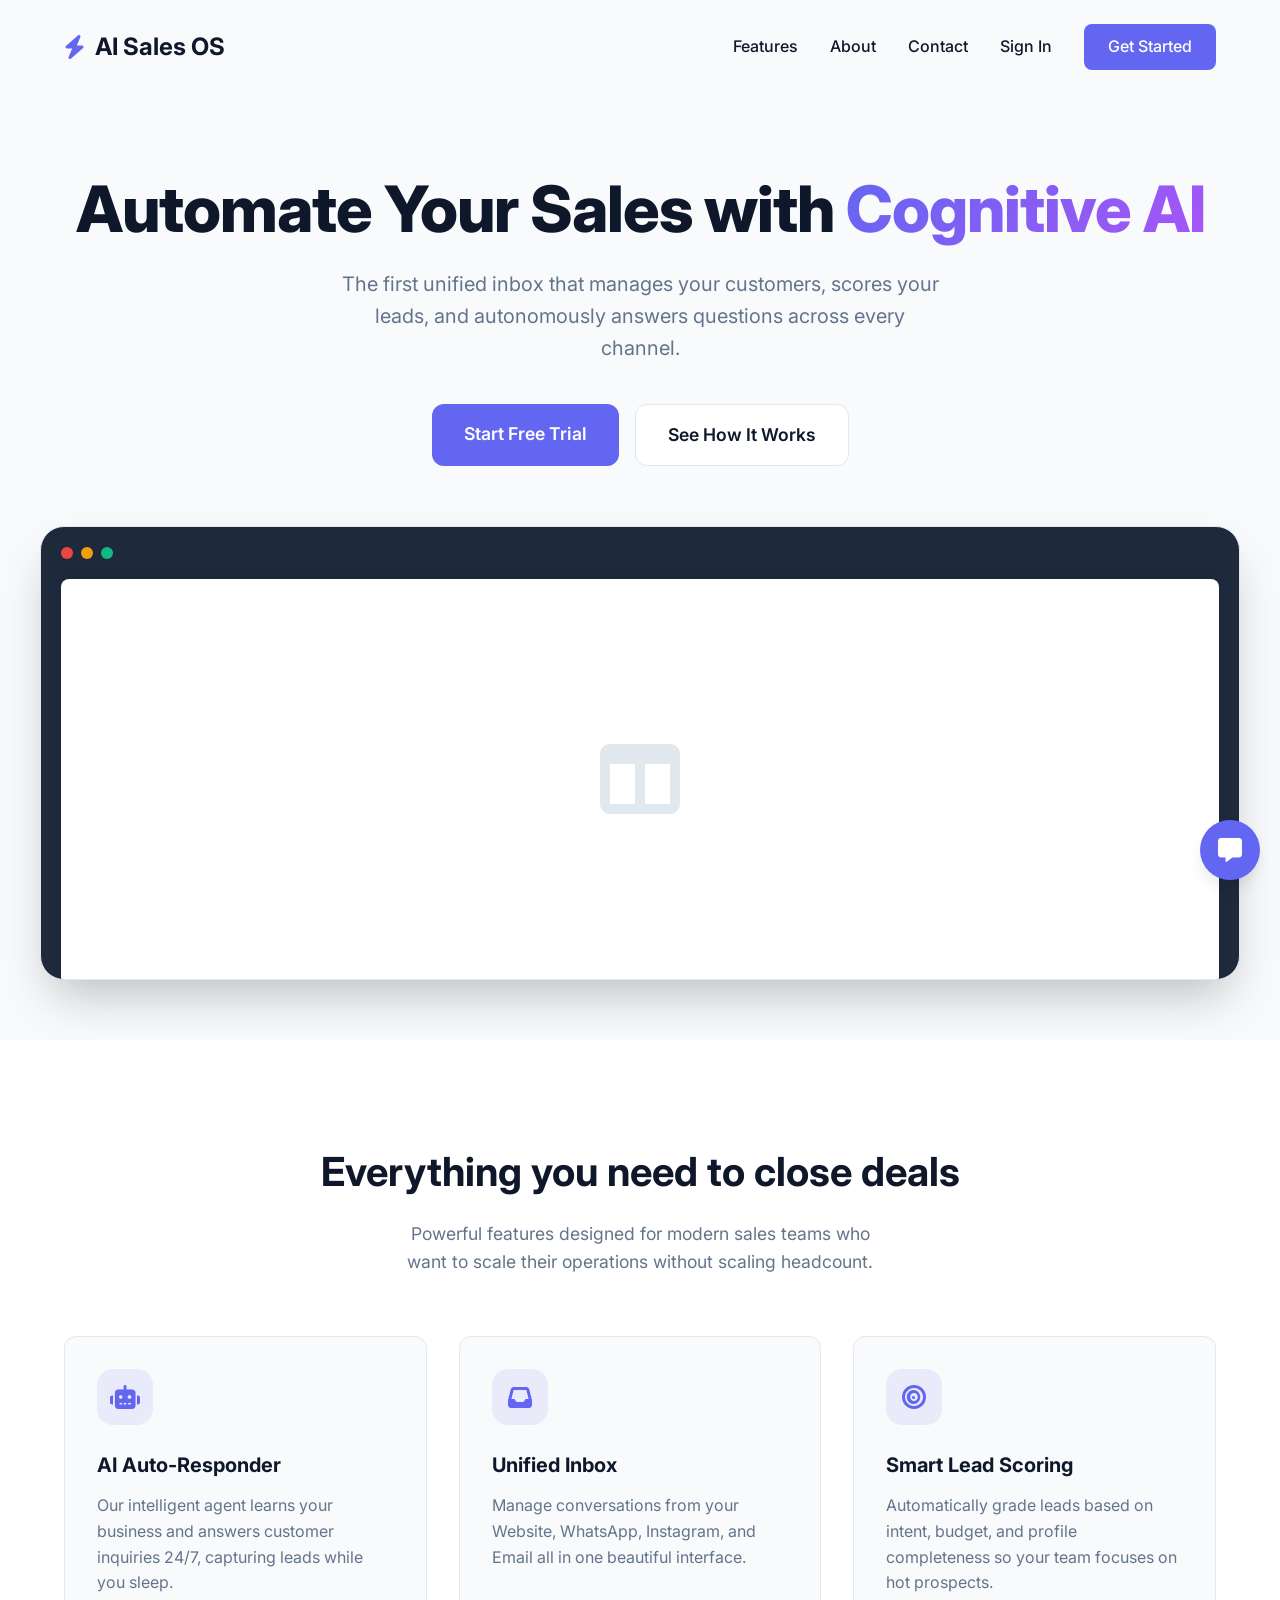
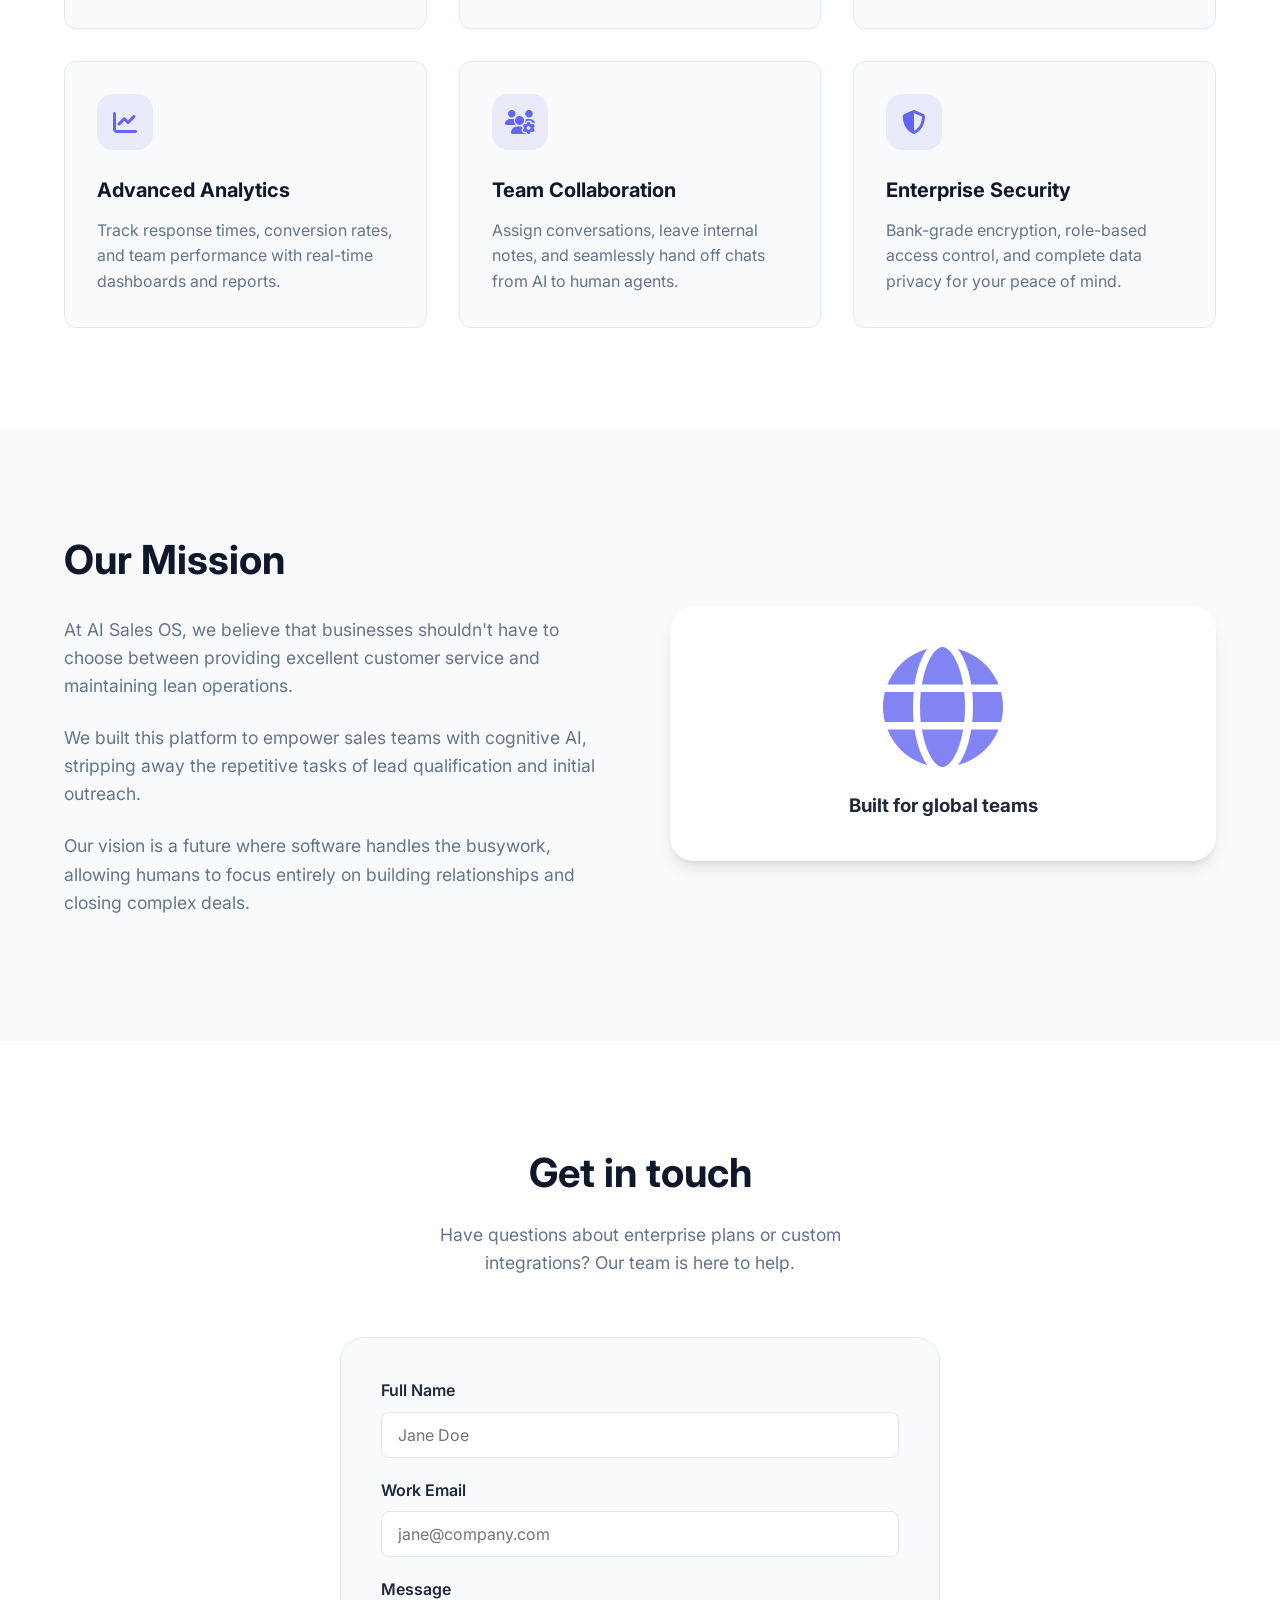
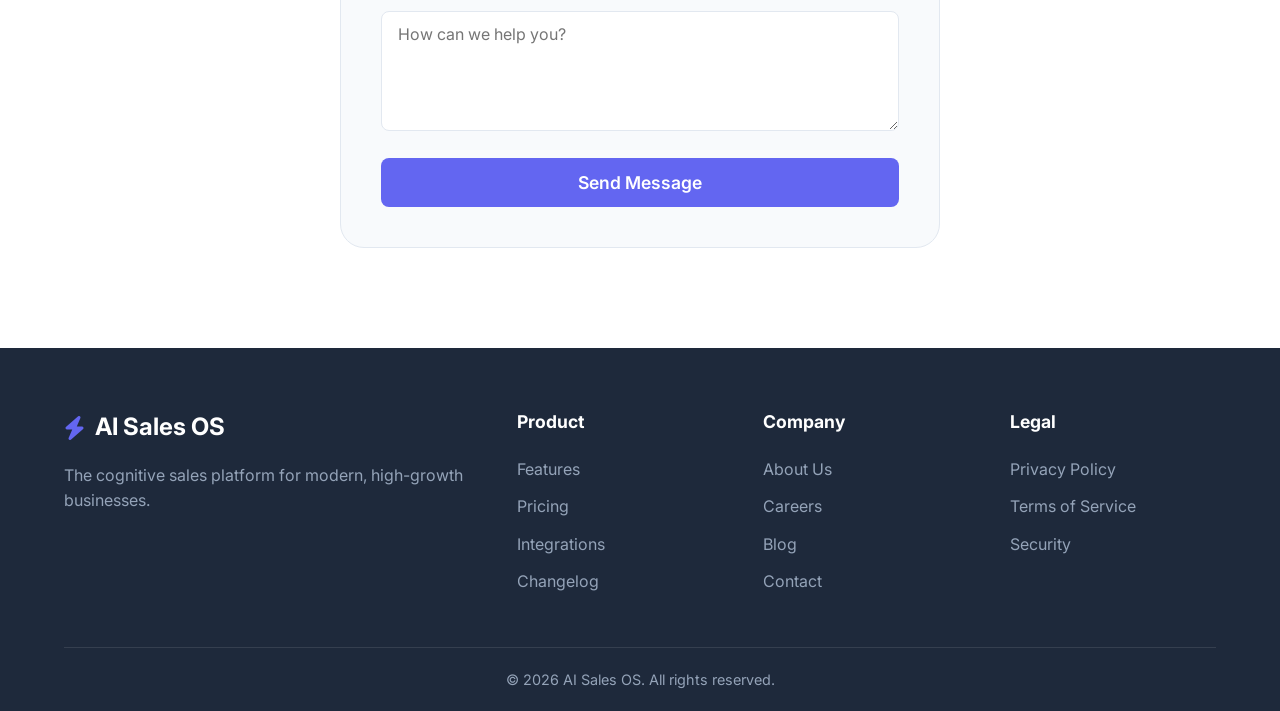
==== frontend/index.html @ f91dd50d "chore: prepare for Render Free deployment" ====
<!DOCTYPE html>
<html lang="en">
<head>
    <meta charset="UTF-8">
    <meta name="viewport" content="width=device-width, initial-scale=1.0">
    <title>AI Sales OS - Automate Your Sales Funnel</title>
    <!-- Inter Font -->
    <link rel="preconnect" href="https://fonts.googleapis.com">
    <link rel="preconnect" href="https://fonts.gstatic.com" crossorigin>
    <link href="https://fonts.googleapis.com/css2?family=Inter:wght@300;400;500;600;700;800&display=swap" rel="stylesheet">
    <!-- FontAwesome -->
    <link rel="stylesheet" href="https://cdnjs.cloudflare.com/ajax/libs/font-awesome/6.4.0/css/all.min.css">
    
    <style>
        :root {
            --primary: #6366f1;
            --primary-hover: #4f46e5;
            --secondary: #1e293b;
            --bg-body: #f8fafc;
            --bg-card: #ffffff;
            --text-main: #0f172a;
            --text-muted: #64748b;
            --border: #e2e8f0;
            --radius-md: 12px;
            --radius-lg: 24px;
            --shadow-md: 0 10px 15px -3px rgba(0, 0, 0, 0.1), 0 4px 6px -4px rgba(0, 0, 0, 0.1);
        }

        * {
            margin: 0;
            padding: 0;
            box-sizing: border-box;
            font-family: 'Inter', sans-serif;
        }

        body {
            background-color: var(--bg-body);
            color: var(--text-main);
            line-height: 1.6;
        }

        a {
            text-decoration: none;
            color: inherit;
        }

        .container {
            max-width: 1200px;
            margin: 0 auto;
            padding: 0 24px;
        }

        /* Navbar */
        .navbar {
            display: flex;
            justify-content: space-between;
            align-items: center;
            padding: 24px 0;
        }

        .logo {
            font-size: 1.5rem;
            font-weight: 700;
            display: flex;
            align-items: center;
            gap: 10px;
        }

        .logo i {
            color: var(--primary);
        }

        .nav-links {
            display: flex;
            gap: 32px;
            align-items: center;
        }

        .nav-links a {
            font-weight: 500;
            color: var(--text-main);
            transition: color 0.2s;
        }

        .nav-links a:hover {
            color: var(--primary);
        }

        .btn-login {
            font-weight: 600;
        }

        .btn-signup {
            background: var(--primary);
            color: white !important;
            padding: 10px 24px;
            border-radius: 8px;
            font-weight: 600;
            transition: all 0.3s ease;
        }

        .btn-signup:hover {
            background: var(--primary-hover);
            box-shadow: 0 4px 12px rgba(99, 102, 241, 0.3);
            transform: translateY(-2px);
        }

        /* Hero Section */
        .hero {
            text-align: center;
            padding: 80px 0 60px;
        }

        .hero h1 {
            font-size: 4rem;
            font-weight: 800;
            letter-spacing: -1px;
            margin-bottom: 24px;
            line-height: 1.1;
        }

        .hero h1 span {
            background: linear-gradient(135deg, var(--primary), #a855f7);
            -webkit-background-clip: text;
            -webkit-text-fill-color: transparent;
        }

        .hero p {
            font-size: 1.25rem;
            color: var(--text-muted);
            max-width: 600px;
            margin: 0 auto 40px;
        }

        .hero-cta {
            display: flex;
            justify-content: center;
            gap: 16px;
        }

        .btn-primary-lg {
            background: var(--primary);
            color: white;
            padding: 16px 32px;
            border-radius: 12px;
            font-size: 1.1rem;
            font-weight: 600;
            transition: all 0.3s ease;
        }

        .btn-primary-lg:hover {
            background: var(--primary-hover);
            box-shadow: 0 10px 20px -10px var(--primary);
            transform: translateY(-2px);
        }

        .btn-secondary-lg {
            background: white;
            color: var(--text-main);
            border: 1px solid var(--border);
            padding: 16px 32px;
            border-radius: 12px;
            font-size: 1.1rem;
            font-weight: 600;
            transition: all 0.3s ease;
        }

        .btn-secondary-lg:hover {
            background: #f1f5f9;
        }

        .hero-image {
            margin-top: 60px;
            border-radius: var(--radius-lg);
            box-shadow: 0 25px 50px -12px rgba(0, 0, 0, 0.25);
            border: 1px solid var(--border);
            overflow: hidden;
            background: var(--secondary);
            padding-top: 20px;
        }

        .hero-image img {
            width: 100%;
            display: block;
            border-radius: 0 0 var(--radius-lg) var(--radius-lg);
        }

        /* Features Section */
        .features {
            padding: 100px 0;
            background: white;
        }

        .section-header {
            text-align: center;
            margin-bottom: 60px;
        }

        .section-header h2 {
            font-size: 2.5rem;
            font-weight: 700;
            margin-bottom: 16px;
        }

        .section-header p {
            font-size: 1.1rem;
            color: var(--text-muted);
            max-width: 500px;
            margin: 0 auto;
        }

        .features-grid {
            display: grid;
            grid-template-columns: repeat(auto-fit, minmax(300px, 1fr));
            gap: 32px;
        }

        .feature-card {
            background: var(--bg-body);
            padding: 32px;
            border-radius: var(--radius-md);
            border: 1px solid var(--border);
            transition: transform 0.3s ease;
        }

        .feature-card:hover {
            transform: translateY(-5px);
            box-shadow: var(--shadow-md);
        }

        .feature-icon {
            width: 56px;
            height: 56px;
            background: rgba(99, 102, 241, 0.1);
            color: var(--primary);
            border-radius: 16px;
            display: flex;
            align-items: center;
            justify-content: center;
            font-size: 24px;
            margin-bottom: 24px;
        }

        .feature-card h3 {
            font-size: 1.25rem;
            margin-bottom: 12px;
        }

        .feature-card p {
            color: var(--text-muted);
        }

        /* About Section */
        .about {
            padding: 100px 0;
            background: var(--bg-body);
        }

        .about-content {
            display: grid;
            grid-template-columns: 1fr 1fr;
            gap: 60px;
            align-items: center;
        }

        .about-text h2 {
            font-size: 2.5rem;
            font-weight: 700;
            margin-bottom: 24px;
        }

        .about-text p {
            font-size: 1.1rem;
            color: var(--text-muted);
            margin-bottom: 24px;
        }

        .about-image {
            background: white;
            border-radius: var(--radius-lg);
            padding: 40px;
            box-shadow: var(--shadow-md);
            text-align: center;
        }

        .about-image i {
            font-size: 120px;
            color: var(--primary);
            opacity: 0.8;
        }

        /* Contact Section */
        .contact {
            padding: 100px 0;
            background: white;
        }

        .contact-form {
            max-width: 600px;
            margin: 0 auto;
            background: var(--bg-body);
            padding: 40px;
            border-radius: var(--radius-lg);
            border: 1px solid var(--border);
        }

        .form-group {
            margin-bottom: 20px;
        }

        .form-group label {
            display: block;
            margin-bottom: 8px;
            font-weight: 600;
            color: var(--secondary);
        }

        .form-group input, .form-group textarea {
            width: 100%;
            padding: 12px 16px;
            border: 1px solid var(--border);
            border-radius: 8px;
            font-family: inherit;
            font-size: 1rem;
        }

        .form-group textarea {
            resize: vertical;
            min-height: 120px;
        }

        .btn-submit {
            width: 100%;
            background: var(--primary);
            color: white;
            padding: 14px;
            border: none;
            border-radius: 8px;
            font-size: 1.1rem;
            font-weight: 600;
            cursor: pointer;
            transition: background 0.3s ease;
        }

        .btn-submit:hover {
            background: var(--primary-hover);
        }

        /* Footer */
        .footer {
            background: var(--secondary);
            color: white;
            padding: 60px 0 20px;
        }

        .footer-grid {
            display: grid;
            grid-template-columns: 2fr 1fr 1fr 1fr;
            gap: 40px;
            margin-bottom: 40px;
        }

        .footer-brand p {
            color: #94a3b8;
            margin-top: 16px;
        }

        .footer-links h4 {
            font-size: 1.1rem;
            margin-bottom: 20px;
        }

        .footer-links ul {
            list-style: none;
        }

        .footer-links li {
            margin-bottom: 12px;
        }

        .footer-links a {
            color: #94a3b8;
            transition: color 0.2s;
        }

        .footer-links a:hover {
            color: white;
        }

        .footer-bottom {
            border-top: 1px solid rgba(255, 255, 255, 0.1);
            padding-top: 20px;
            text-align: center;
            color: #94a3b8;
            font-size: 0.9rem;
        }

        /* Mobile Responsive */
        @media (max-width: 768px) {
            .nav-links { display: none; }
            .hero h1 { font-size: 2.5rem; }
            .hero-cta { flex-direction: column; }
            .about-content { grid-template-columns: 1fr; }
            .footer-grid { grid-template-columns: 1fr; }
        }
    </style>
</head>
<body>

    <!-- Navbar -->
    <div class="container">
        <nav class="navbar">
            <div class="logo">
                <i class="fa-solid fa-bolt"></i>
                AI Sales OS
            </div>
            <div class="nav-links">
                <a href="#features">Features</a>
                <a href="#about">About</a>
                <a href="#contact">Contact</a>
                <a href="/login.html" class="btn-login">Sign In</a>
                <a href="/signup.html" class="btn-signup">Get Started</a>
            </div>
        </nav>
    </div>

    <!-- Hero Section -->
    <section class="hero container">
        <h1>Automate Your Sales with <span>Cognitive AI</span></h1>
        <p>The first unified inbox that manages your customers, scores your leads, and autonomously answers questions across every channel.</p>
        <div class="hero-cta">
            <a href="/signup.html" class="btn-primary-lg">Start Free Trial</a>
            <a href="#features" class="btn-secondary-lg">See How It Works</a>
        </div>
        <div class="hero-image">
            <!-- Simulated dashboard screenshot placeholder -->
            <div style="display: flex; gap: 8px; padding: 0 20px 20px;">
                <div style="width: 12px; height: 12px; border-radius: 50%; background: #ef4444;"></div>
                <div style="width: 12px; height: 12px; border-radius: 50%; background: #f59e0b;"></div>
                <div style="width: 12px; height: 12px; border-radius: 50%; background: #10b981;"></div>
            </div>
            <div style="height: 400px; background: white; border-radius: 8px 8px 0 0; margin: 0 20px; box-shadow: 0 -4px 10px rgba(0,0,0,0.05); display: flex; align-items: center; justify-content: center; color: var(--border);">
                <i class="fa-solid fa-table-columns" style="font-size: 80px;"></i>
            </div>
        </div>
    </section>

    <!-- Features Section -->
    <section id="features" class="features">
        <div class="container">
            <div class="section-header">
                <h2>Everything you need to close deals</h2>
                <p>Powerful features designed for modern sales teams who want to scale their operations without scaling headcount.</p>
            </div>
            <div class="features-grid">
                <div class="feature-card">
                    <div class="feature-icon"><i class="fa-solid fa-robot"></i></div>
                    <h3>AI Auto-Responder</h3>
                    <p>Our intelligent agent learns your business and answers customer inquiries 24/7, capturing leads while you sleep.</p>
                </div>
                <div class="feature-card">
                    <div class="feature-icon"><i class="fa-solid fa-inbox"></i></div>
                    <h3>Unified Inbox</h3>
                    <p>Manage conversations from your Website, WhatsApp, Instagram, and Email all in one beautiful interface.</p>
                </div>
                <div class="feature-card">
                    <div class="feature-icon"><i class="fa-solid fa-bullseye"></i></div>
                    <h3>Smart Lead Scoring</h3>
                    <p>Automatically grade leads based on intent, budget, and profile completeness so your team focuses on hot prospects.</p>
                </div>
                <div class="feature-card">
                    <div class="feature-icon"><i class="fa-solid fa-chart-line"></i></div>
                    <h3>Advanced Analytics</h3>
                    <p>Track response times, conversion rates, and team performance with real-time dashboards and reports.</p>
                </div>
                <div class="feature-card">
                    <div class="feature-icon"><i class="fa-solid fa-users-gear"></i></div>
                    <h3>Team Collaboration</h3>
                    <p>Assign conversations, leave internal notes, and seamlessly hand off chats from AI to human agents.</p>
                </div>
                <div class="feature-card">
                    <div class="feature-icon"><i class="fa-solid fa-shield-halved"></i></div>
                    <h3>Enterprise Security</h3>
                    <p>Bank-grade encryption, role-based access control, and complete data privacy for your peace of mind.</p>
                </div>
            </div>
        </div>
    </section>

    <!-- About Section -->
    <section id="about" class="about">
        <div class="container about-content">
            <div class="about-text">
                <h2>Our Mission</h2>
                <p>At AI Sales OS, we believe that businesses shouldn't have to choose between providing excellent customer service and maintaining lean operations.</p>
                <p>We built this platform to empower sales teams with cognitive AI, stripping away the repetitive tasks of lead qualification and initial outreach.</p>
                <p>Our vision is a future where software handles the busywork, allowing humans to focus entirely on building relationships and closing complex deals.</p>
            </div>
            <div class="about-image">
                <i class="fa-solid fa-globe"></i>
                <h3 style="margin-top: 24px; color: var(--secondary);">Built for global teams</h3>
            </div>
        </div>
    </section>

    <!-- Contact Section -->
    <section id="contact" class="contact">
        <div class="container">
            <div class="section-header">
                <h2>Get in touch</h2>
                <p>Have questions about enterprise plans or custom integrations? Our team is here to help.</p>
            </div>
            <div class="contact-form">
                <form onsubmit="event.preventDefault(); alert('Message sent successfully!');">
                    <div class="form-group">
                        <label>Full Name</label>
                        <input type="text" placeholder="Jane Doe" required>
                    </div>
                    <div class="form-group">
                        <label>Work Email</label>
                        <input type="email" placeholder="jane@company.com" required>
                    </div>
                    <div class="form-group">
                        <label>Message</label>
                        <textarea placeholder="How can we help you?" required></textarea>
                    </div>
                    <button type="submit" class="btn-submit">Send Message</button>
                </form>
            </div>
        </div>
    </section>

    <!-- Footer -->
    <footer class="footer">
        <div class="container">
            <div class="footer-grid">
                <div class="footer-brand">
                    <div class="logo">
                        <i class="fa-solid fa-bolt"></i>
                        AI Sales OS
                    </div>
                    <p>The cognitive sales platform for modern, high-growth businesses.</p>
                </div>
                <div class="footer-links">
                    <h4>Product</h4>
                    <ul>
                        <li><a href="#features">Features</a></li>
                        <li><a href="#">Pricing</a></li>
                        <li><a href="#">Integrations</a></li>
                        <li><a href="#">Changelog</a></li>
                    </ul>
                </div>
                <div class="footer-links">
                    <h4>Company</h4>
                    <ul>
                        <li><a href="#about">About Us</a></li>
                        <li><a href="#">Careers</a></li>
                        <li><a href="#">Blog</a></li>
                        <li><a href="#contact">Contact</a></li>
                    </ul>
                </div>
                <div class="footer-links">
                    <h4>Legal</h4>
                    <ul>
                        <li><a href="#">Privacy Policy</a></li>
                        <li><a href="#">Terms of Service</a></li>
                        <li><a href="#">Security</a></li>
                    </ul>
                </div>
            </div>
            <div class="footer-bottom">
                &copy; 2026 AI Sales OS. All rights reserved.
            </div>
        </div>
    </footer>


    <script>
        fetch('/api/branding').then(r=>r.json()).then(d=>{
            document.querySelectorAll('.logo-text').forEach(el=>el.textContent=d.company_name||'AI Sales OS');
            if(d.business_logo){
                document.querySelectorAll('.logo-icon').forEach(el=>el.innerHTML='<img src="'+d.business_logo+'" style="width:24px;height:24px;object-fit:contain;">');
            }
        }).catch(e=>console.error('Branding load error:', e));
    </script>
    
    <!-- Live Chat Widget UI -->
    <div id="chat-widget" style="position: fixed; bottom: 20px; right: 20px; z-index: 1000; font-family: 'Inter', sans-serif;">
        <!-- Chat Bubble Button -->
        <button id="chat-bubble" style="width: 60px; height: 60px; border-radius: 50%; background: var(--primary); color: white; border: none; box-shadow: 0 10px 15px -3px rgba(0,0,0,0.1); cursor: pointer; display: flex; align-items: center; justify-content: center; font-size: 24px; transition: transform 0.2s;">
            <i class="fa-solid fa-message"></i>
        </button>

        <!-- Chat Window -->
        <div id="chat-window" style="display: none; width: 350px; height: 500px; background: white; border-radius: 12px; box-shadow: 0 20px 25px -5px rgba(0,0,0,0.1), 0 10px 10px -5px rgba(0,0,0,0.04); flex-direction: column; overflow: hidden; position: absolute; bottom: 80px; right: 0;">
            <!-- Header -->
            <div style="background: var(--primary); color: white; padding: 16px; display: flex; justify-content: space-between; align-items: center;">
                <div style="font-weight: 600;">Chat with us</div>
                <button id="chat-close" style="background: none; border: none; color: white; cursor: pointer;"><i class="fa-solid fa-xmark"></i></button>
            </div>
            
            <!-- Start Chat Form -->
            <div id="chat-start-form" style="padding: 20px; display: flex; flex-direction: column; gap: 12px;">
                <p style="font-size: 0.9rem; color: var(--text-muted);">Please enter your details to start chatting.</p>
                <input type="text" id="chat-name" placeholder="Your Name" style="padding: 10px; border: 1px solid var(--border); border-radius: 6px;" required>
                <input type="email" id="chat-email" placeholder="Your Email" style="padding: 10px; border: 1px solid var(--border); border-radius: 6px;" required>
                <button id="start-chat-btn" style="background: var(--primary); color: white; padding: 10px; border: none; border-radius: 6px; cursor: pointer; font-weight: 600;">Start Chat</button>
            </div>

            <!-- Messages Area -->
            <div id="chat-messages-area" style="display: none; flex: 1; flex-direction: column;">
                <div id="chat-messages" style="flex: 1; padding: 16px; overflow-y: auto; display: flex; flex-direction: column; gap: 12px; background: #f8fafc;">
                    <div style="align-self: flex-start; background: #e2e8f0; padding: 10px 14px; border-radius: 12px 12px 12px 0; max-width: 80%; font-size: 0.9rem;">
                        Hello! How can we help you today?
                    </div>
                </div>
                
                <!-- Input Area -->
                <div style="padding: 12px; border-top: 1px solid var(--border); display: flex; gap: 8px;">
                    <input type="text" id="chat-msg-input" placeholder="Type a message..." style="flex: 1; padding: 10px; border: 1px solid var(--border); border-radius: 20px; outline: none;">
                    <button id="chat-send-btn" style="background: var(--primary); color: white; border: none; width: 40px; height: 40px; border-radius: 50%; cursor: pointer;"><i class="fa-solid fa-paper-plane"></i></button>
                </div>
            </div>
        </div>
    </div>

    <!-- Live Chat Logic -->
    <script>
        const chatBubble = document.getElementById('chat-bubble');
        const chatWindow = document.getElementById('chat-window');
        const chatClose = document.getElementById('chat-close');
        const startChatBtn = document.getElementById('start-chat-btn');
        const chatStartForm = document.getElementById('chat-start-form');
        const chatMessagesArea = document.getElementById('chat-messages-area');
        const chatMessages = document.getElementById('chat-messages');
        const chatMsgInput = document.getElementById('chat-msg-input');
        const chatSendBtn = document.getElementById('chat-send-btn');
        
        let ws = null;
        let customerId = null;

        chatBubble.addEventListener('click', () => {
            chatWindow.style.display = chatWindow.style.display === 'none' || chatWindow.style.display === '' ? 'flex' : 'none';
        });

        chatClose.addEventListener('click', () => {
            chatWindow.style.display = 'none';
        });

        startChatBtn.addEventListener('click', async () => {
            const name = document.getElementById('chat-name').value;
            const email = document.getElementById('chat-email').value;
            if(!name || !email) return alert("Please enter name and email");
            
            startChatBtn.textContent = 'Connecting...';
            
            try {
                const res = await fetch('/integrations/website/start_chat', {
                    method: 'POST',
                    headers: {'Content-Type': 'application/json'},
                    body: JSON.stringify({name, email})
                });
                const data = await res.json();
                customerId = data.customer_id;
                
                chatStartForm.style.display = 'none';
                chatMessagesArea.style.display = 'flex';
                
                connectWebSocket();
            } catch (e) {
                console.error(e);
                alert("Failed to start chat");
                startChatBtn.textContent = 'Start Chat';
            }
        });

        function connectWebSocket() {
            const protocol = window.location.protocol === 'https:' ? 'wss:' : 'ws:';
            ws = new WebSocket(`${protocol}//${window.location.host}/integrations/website/ws/${customerId}`);
            
            ws.onmessage = (event) => {
                const data = JSON.parse(event.data);
                if(data.type === 'new_message') {
                    appendMessage(data.message.text, 'system');
                }
            };
        }

        function appendMessage(text, sender) {
            const div = document.createElement('div');
            div.textContent = text;
            div.style.padding = '10px 14px';
            div.style.maxWidth = '80%';
            div.style.fontSize = '0.9rem';
            if(sender === 'user') {
                div.style.alignSelf = 'flex-end';
                div.style.background = 'var(--primary)';
                div.style.color = 'white';
                div.style.borderRadius = '12px 12px 0 12px';
            } else {
                div.style.alignSelf = 'flex-start';
                div.style.background = '#e2e8f0';
                div.style.color = '#0f172a';
                div.style.borderRadius = '12px 12px 12px 0';
            }
            chatMessages.appendChild(div);
            chatMessages.scrollTop = chatMessages.scrollHeight;
        }

        function sendMessage() {
            if(!ws || ws.readyState !== WebSocket.OPEN) return;
            const text = chatMsgInput.value.trim();
            if(!text) return;
            
            ws.send(JSON.stringify({text}));
            appendMessage(text, 'user');
            chatMsgInput.value = '';
        }

        chatSendBtn.addEventListener('click', sendMessage);
        chatMsgInput.addEventListener('keypress', (e) => {
            if(e.key === 'Enter') sendMessage();
        });
    </script>
</body>

</html>
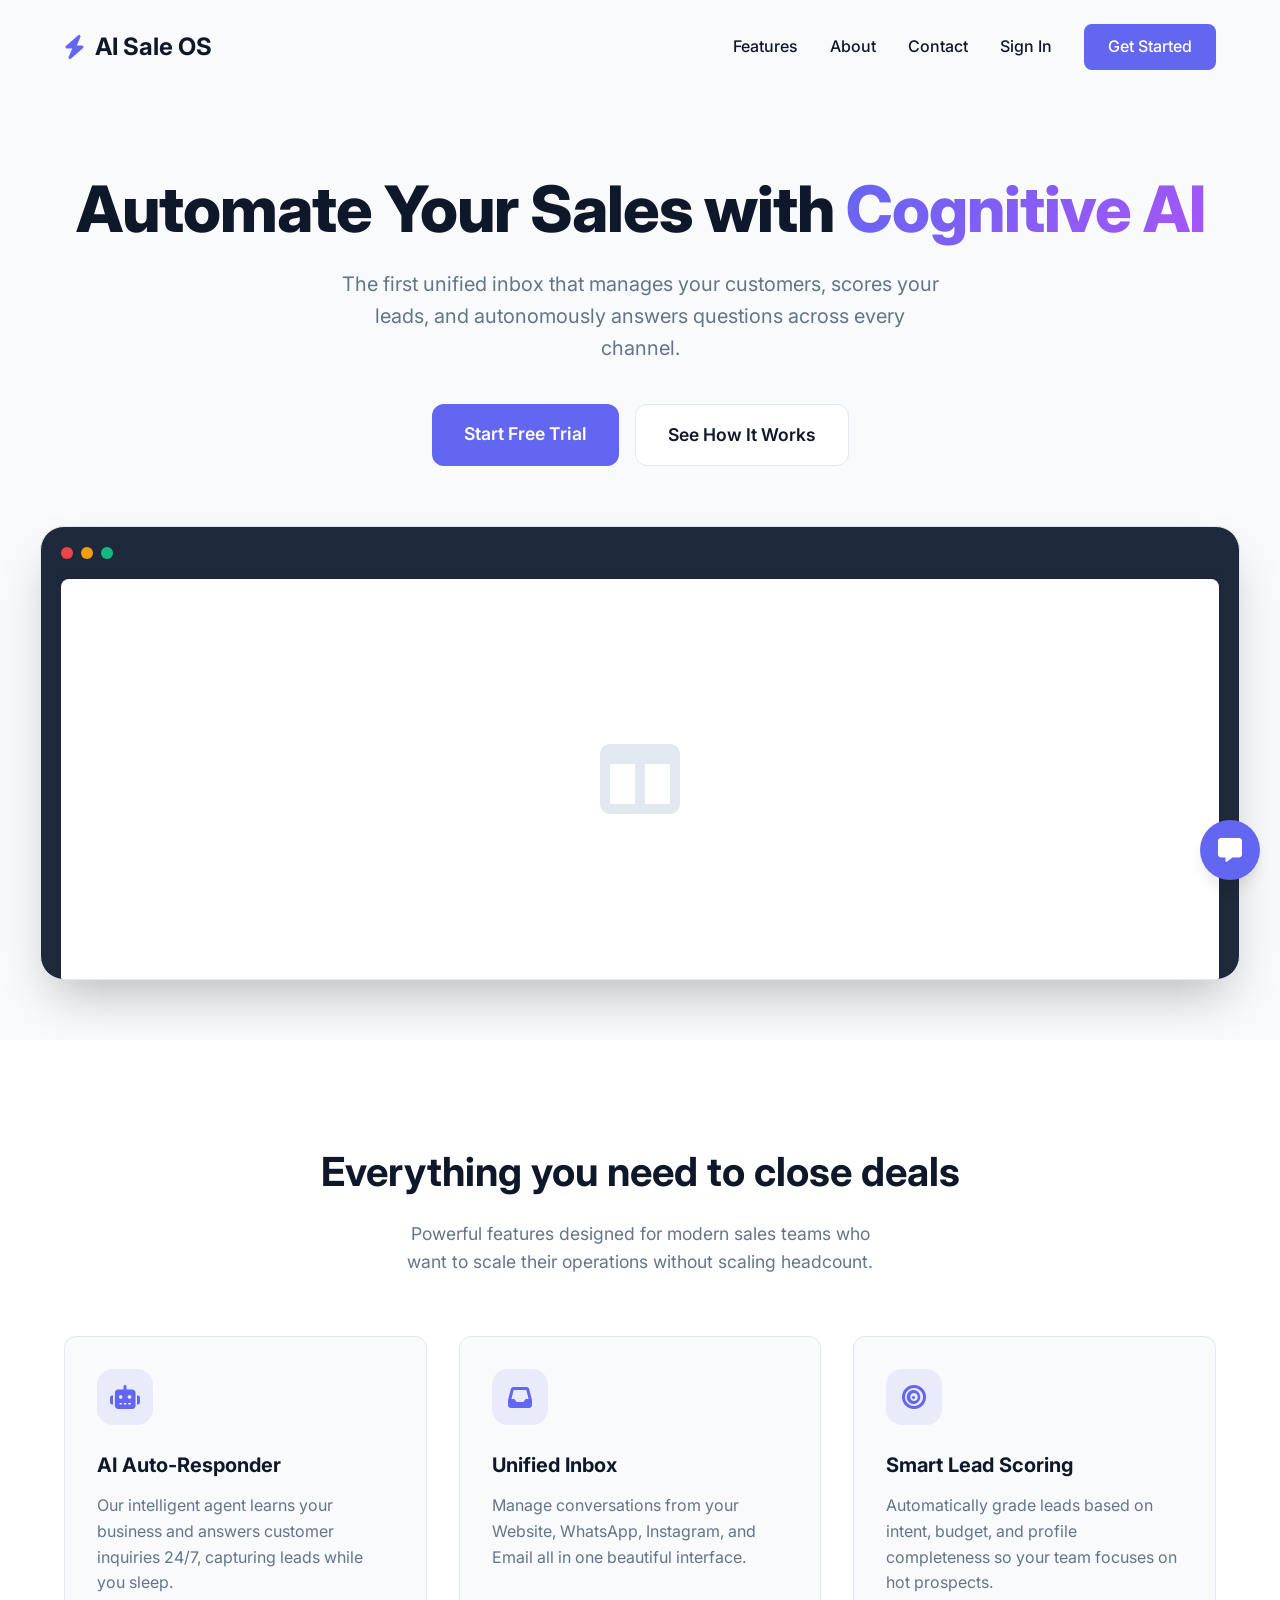
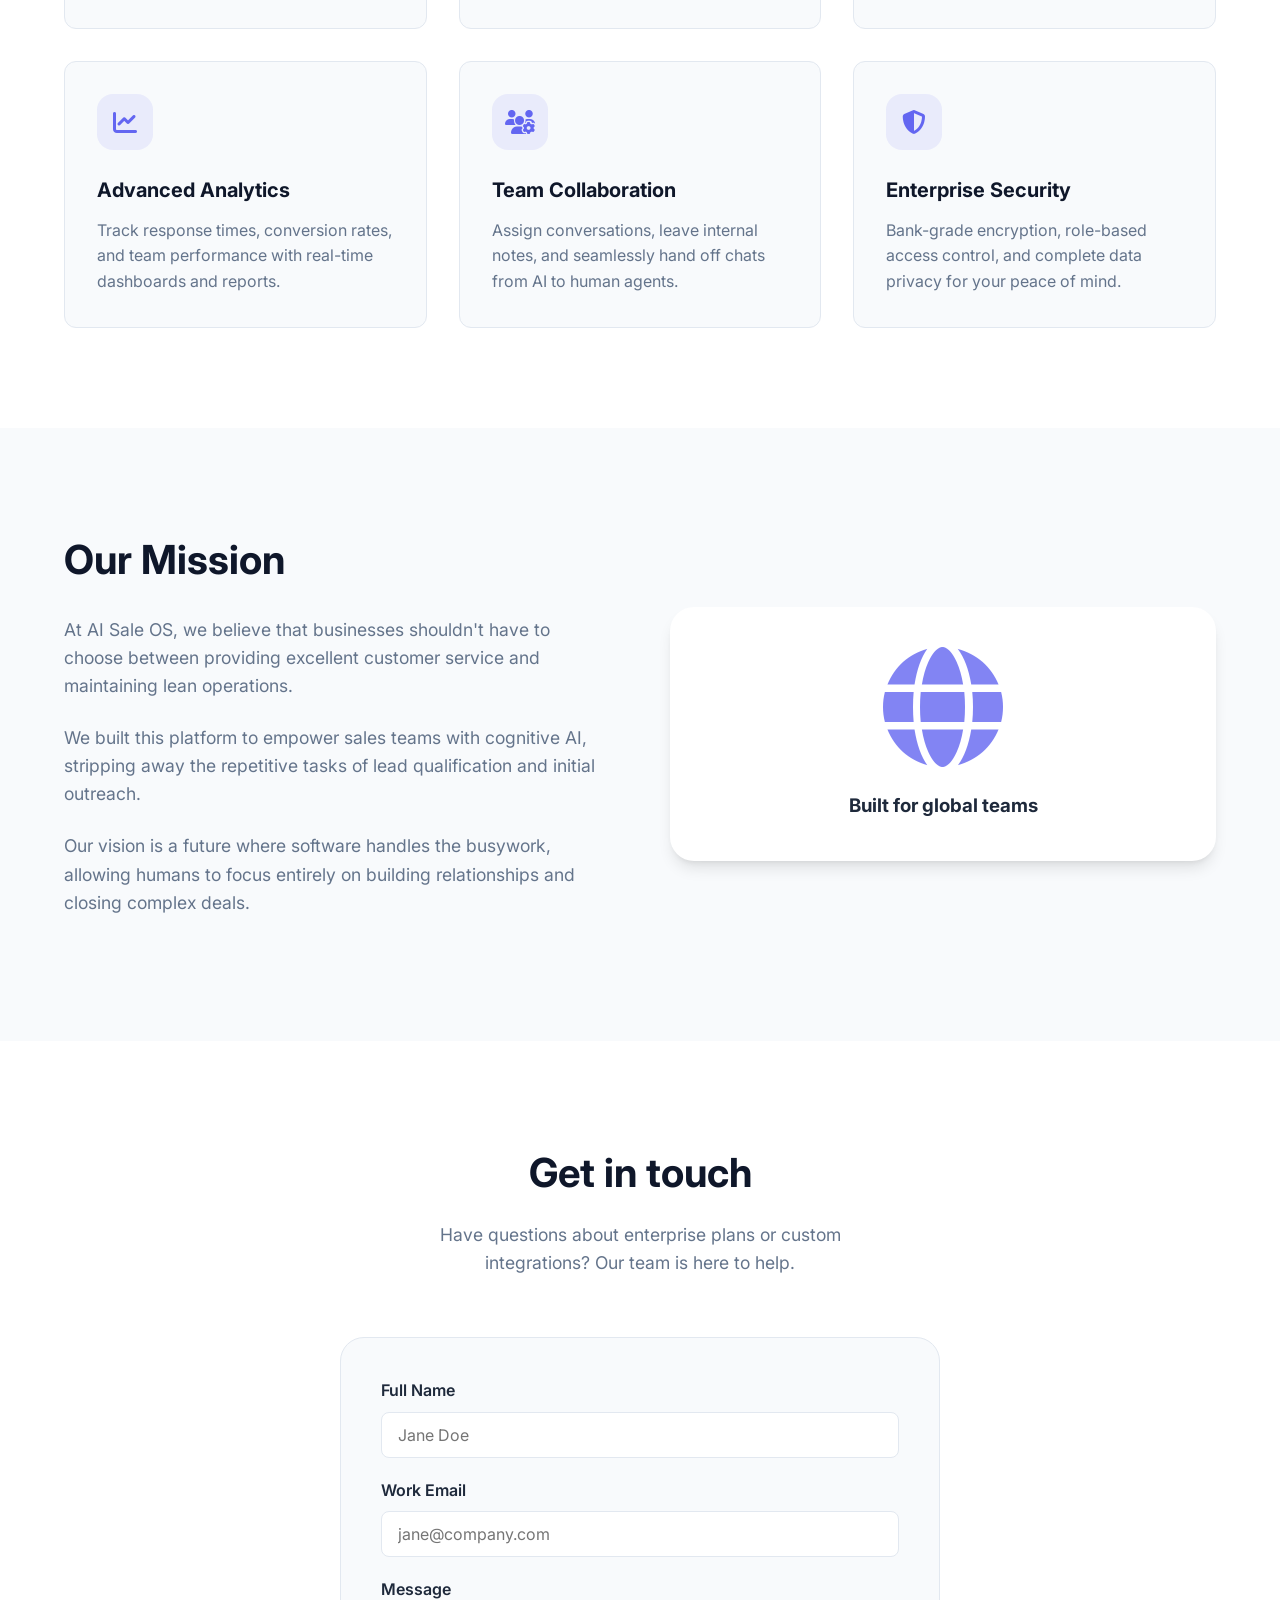
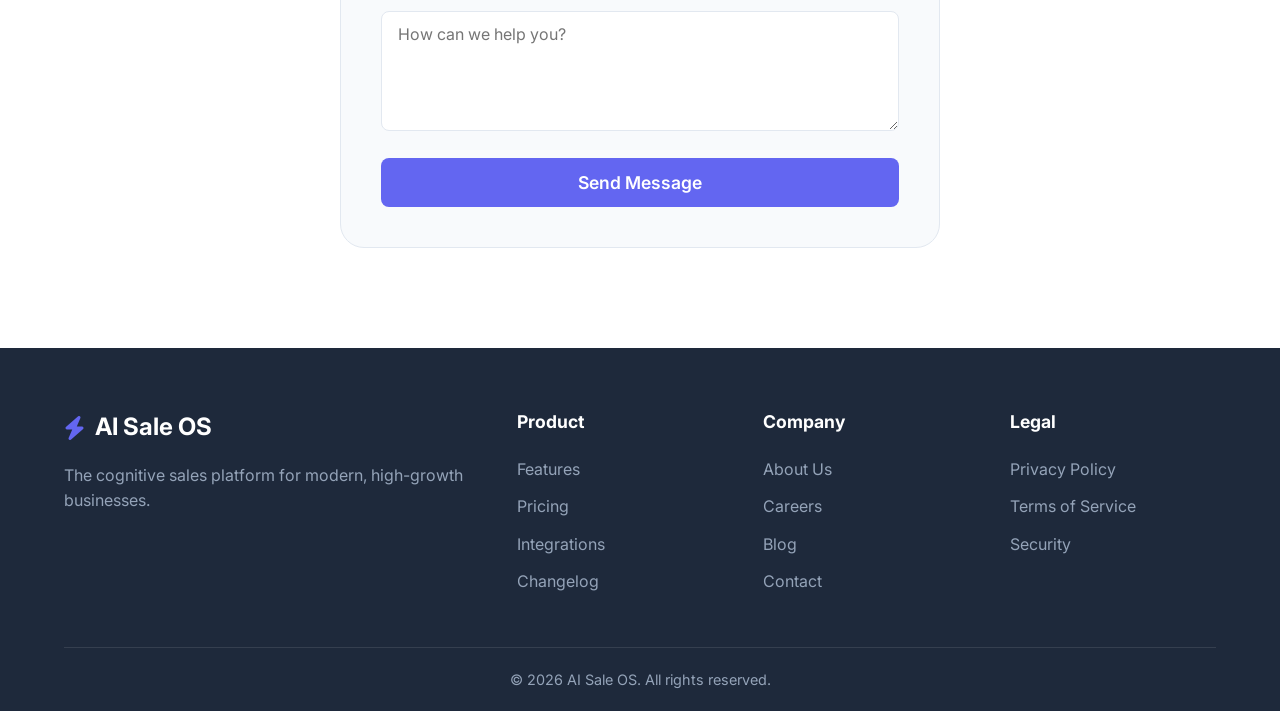
==== commit 96a2bbc2: "Complete UI fix, AI Sale OS branding, and AI Copilot Panel" ====
--- a/frontend/index.html
+++ b/frontend/index.html
@@ -1,9 +1,9 @@
-<!DOCTYPE html>
+﻿<!DOCTYPE html>
 <html lang="en">
 <head>
     <meta charset="UTF-8">
     <meta name="viewport" content="width=device-width, initial-scale=1.0">
-    <title>AI Sales OS - Automate Your Sales Funnel</title>
+    <title>AI Sale OS - Automate Your Sales Funnel</title>
     <!-- Inter Font -->
     <link rel="preconnect" href="https://fonts.googleapis.com">
     <link rel="preconnect" href="https://fonts.gstatic.com" crossorigin>
@@ -412,7 +412,7 @@
         <nav class="navbar">
             <div class="logo">
                 <i class="fa-solid fa-bolt"></i>
-                AI Sales OS
+                AI Sale OS
             </div>
             <div class="nav-links">
                 <a href="#features">Features</a>
@@ -492,7 +492,7 @@
         <div class="container about-content">
             <div class="about-text">
                 <h2>Our Mission</h2>
-                <p>At AI Sales OS, we believe that businesses shouldn't have to choose between providing excellent customer service and maintaining lean operations.</p>
+                <p>At AI Sale OS, we believe that businesses shouldn't have to choose between providing excellent customer service and maintaining lean operations.</p>
                 <p>We built this platform to empower sales teams with cognitive AI, stripping away the repetitive tasks of lead qualification and initial outreach.</p>
                 <p>Our vision is a future where software handles the busywork, allowing humans to focus entirely on building relationships and closing complex deals.</p>
             </div>
@@ -537,7 +537,7 @@
                 <div class="footer-brand">
                     <div class="logo">
                         <i class="fa-solid fa-bolt"></i>
-                        AI Sales OS
+                        AI Sale OS
                     </div>
                     <p>The cognitive sales platform for modern, high-growth businesses.</p>
                 </div>
@@ -569,7 +569,7 @@
                 </div>
             </div>
             <div class="footer-bottom">
-                &copy; 2026 AI Sales OS. All rights reserved.
+                &copy; 2026 AI Sale OS. All rights reserved.
             </div>
         </div>
     </footer>
@@ -577,7 +577,7 @@
 
     <script>
         fetch('/api/branding').then(r=>r.json()).then(d=>{
-            document.querySelectorAll('.logo-text').forEach(el=>el.textContent=d.company_name||'AI Sales OS');
+            document.querySelectorAll('.logo-text').forEach(el=>el.textContent=d.company_name||'AI Sale OS');
             if(d.business_logo){
                 document.querySelectorAll('.logo-icon').forEach(el=>el.innerHTML='<img src="'+d.business_logo+'" style="width:24px;height:24px;object-fit:contain;">');
             }
